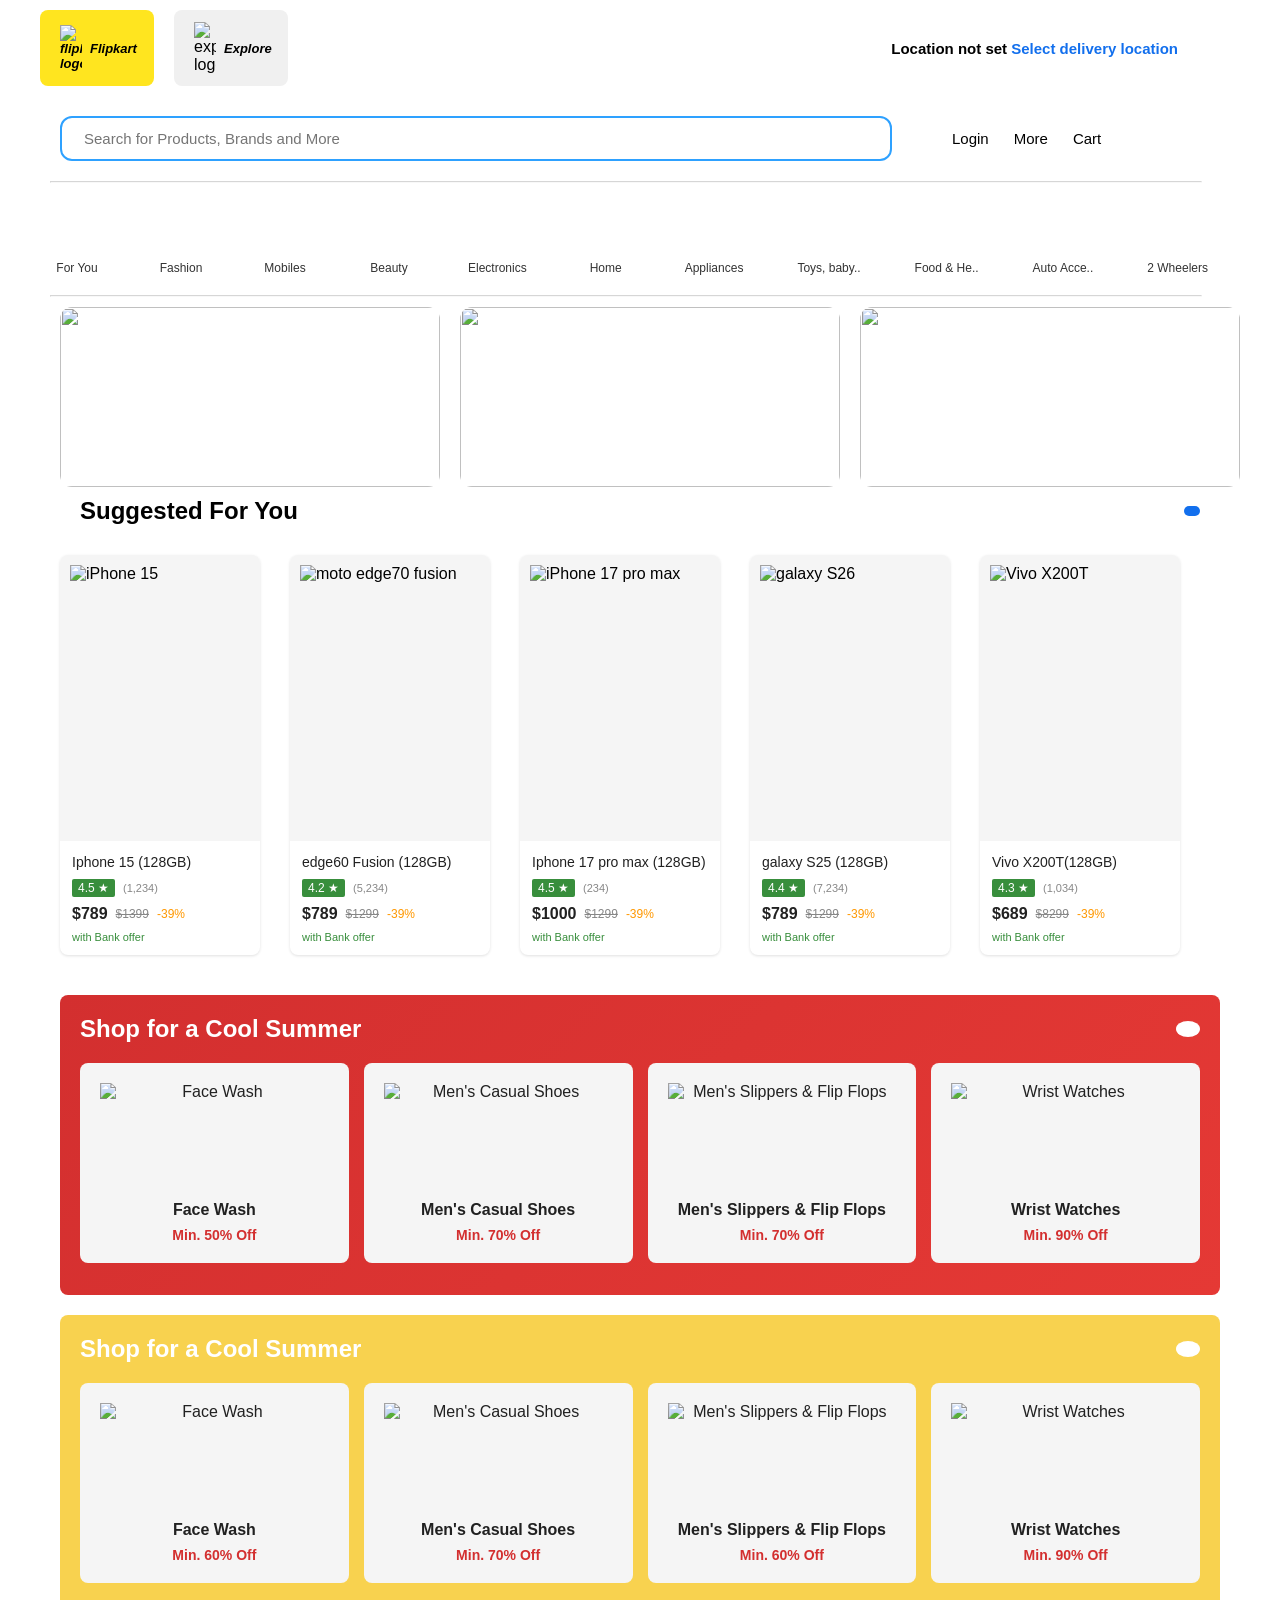
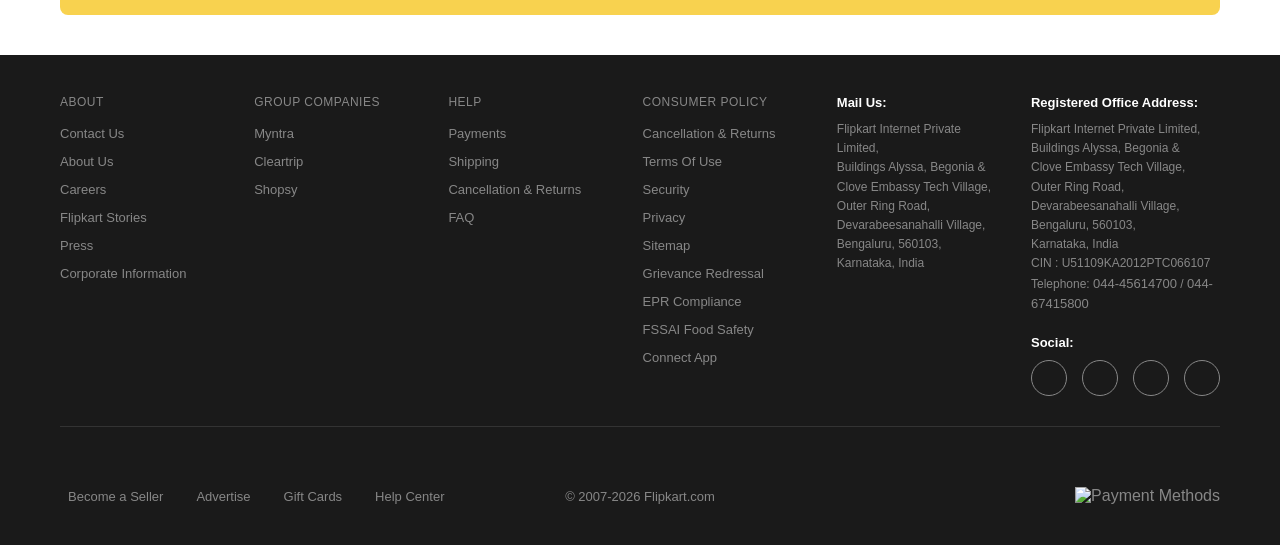
==== index.html @ d508c95d "Update index.html" ====
<!doctype html>
<html lang="en">

<head>
    <meta charset="UTF-8" />
    <meta name="viewport" content="width=\, initial-scale=1.0" />
    <title>
        Online Shopping Site for Mobiles, Electronics, Furniture, Grocery,
        Lifestyle, Books & More. Best Offers!
    </title>
    <link rel="shortcut icon"
        href="https://imgs.search.brave.com/6LHux2vZKXSKcHqCevogxtHMFSy1LJNfGjMXa5wXWIc/rs:fit:860:0:0:0/g:ce/aHR0cHM6Ly9zdGF0/aWMudmVjdGVlenku/Y29tL3N5c3RlbS9y/ZXNvdXJjZXMvcHJl/dmlld3MvMDU0LzY1/MC84MDIvbm9uXzJ4/L2ZsaXBrYXJ0LWxv/Z28tcm91bmRlZC1m/bGlwa2FydC1sb2dv/LWZyZWUtZG93bmxv/YWQtZmxpcGthcnQt/bG9nby1mcmVlLXBu/Zy5wbmc"
        type="image/x-icon" />
    <link rel="stylesheet" href="style.css" />
</head>

<body>
    <header class="header">
        <div class="top-nav">
            <div class="logo">
                <img src="https://rukminim2.flixcart.com/fk-p-flap/52/44/image/d2ecfddf891a3922.png?q=90"
                    alt="flipkart-logo" />
                <p>Flipkart</p>
            </div>
            <div class="explore">
                <img src="https://rukminim2.flixcart.com/fk-p-flap/58/44/image/7ab4040af860941d.png?q=90"
                    alt="explore-logo" />
                <p>Explore</p>
            </div>
            <div class="location">
                <i class="fa-solid fa-location-dot"></i>
                <p>Location not set <span>Select delivery location</span></p>
                <i class="fa-solid fa-angle-right" style="color: #126fed"></i>
            </div>
        </div>
        <nav class="navbar">
            <div class="search-box">
                <i class="fa-solid fa-magnifying-glass" style="color: #b8b9bb"></i>
                <input type="text" placeholder="Search for Products, Brands and More" />
            </div>
            <div class="right-nav">
                <div class="login">
                    <i class="fa-regular fa-circle-user"></i>
                    <span>Login</span>
                    <i class="fa-solid fa-angle-down"></i>
                </div>
                <div class="more">
                    <span>More</span>
                    <i class="fa-solid fa-angle-down"></i>
                </div>
                <div class="cart">
                    <i class="fa-solid fa-cart-shopping"></i>
                    <span>Cart</span>
                </div>
            </div>
        </nav>
        <hr />
        <div class="category">
            <div class="category-item">
                <i class="fa-solid fa-basket-shopping"></i>
                <span>For You</span>
            </div>
            <div class="category-item">
                <i class="fa-solid fa-shirt"></i>
                <span>Fashion</span>
            </div>
            <div class="category-item">
                <i class="fa-solid fa-mobile"></i>
                <span>Mobiles</span>
            </div>
            <div class="category-item">
                <i class="fa-solid fa-bottle-water"></i>
                <span>Beauty</span>
            </div>
            <div class="category-item">
                <i class="fa-solid fa-laptop"></i>
                <span>Electronics</span>
            </div>
            <div class="category-item">
                <i class="fa-solid fa-home"></i>
                <span>Home</span>
            </div>
            <div class="category-item">
                <i class="fa-solid fa-blender"></i>
                <span>Appliances</span>
            </div>
            <div class="category-item">
                <i class="fa-solid fa-puzzle-piece"></i>
                <span>Toys, baby..</span>
            </div>
            <div class="category-item">
                <i class="fa-solid fa-utensils"></i>
                <span>Food & He..</span>
            </div>
            <div class="category-item">
                <i class="fa-solid fa-car"></i>
                <span>Auto Acce..</span>
            </div>
            <div class="category-item">
                <i class="fa-solid fa-motorcycle"></i>
                <span>2 Wheelers</span>
            </div>
        </div>
        <hr />
    </header>

    <section class="hero">
        <div class="poster-3">
            <img src="https://rukminim2.flixcart.com/fk-p-flap/3200/1560/image/b9cc01fdaedbf5d9.png?q=60" alt="" />
            <img src="https://rukminim2.flixcart.com/fk-p-flap/3200/1560/image/360309e20ece7645.png?q=60" alt="" />
            <img src="https://rukminim2.flixcart.com/fk-p-flap/3200/1560/image/796b4df85e03aaae.png?q=60" alt="" />
        </div>

        <div class="suggestion">
            <div class="info">
                <h2>Suggested For You</h2>
                <i class="fa-solid fa-arrow-right-long" style="
              background-color: #126fed;
              color: #fff;
              padding: 5px 8px;
              border-radius: 12px;
            "></i>
            </div>
            <div class="cards-container">
                <div class="card">
                    <div class="card-image">
                        <img src="https://imgs.search.brave.com/xX49FRutXhNI75EHbKX0VTems0waWm2Mldhs94NgjwI/rs:fit:860:0:0:0/g:ce/aHR0cHM6Ly93d3cu/OTEtaW1nLmNvbS9w/aWN0dXJlcy8xNzM2/NTgtdjQtYXBwbGUt/aXBob25lLTE3ZS1t/b2JpbGUtcGhvbmUt/aHJlcy0xLmpwZz90/cj13LTI3MSxjLWF0/X21heCxxLTcwLHQt/dHJ1ZQ"
                            alt="iPhone 15" />
                    </div>
                    <div class="card-content">
                        <h3>Iphone 15 (128GB)</h3>
                        <div class="card-rating">
                            <span class="rating">4.5 ★</span>
                            <span class="reviews">(1,234)</span>
                        </div>
                        <div class="card-price">
                            <span class="current-price">$789</span>
                            <span class="original-price">$1399</span>
                            <span class="discount">-39%</span>
                        </div>
                        <p class="card-offer">with Bank offer</p>
                    </div>
                </div>
                <div class="card">
                    <div class="card-image">
                        <img src="https://rukminim2.flixcart.com/image/1528/1528/xif0q/mobile/m/9/4/-original-imahh6yfjvvmjpur.jpeg?q=90"
                            alt="moto edge70 fusion" />
                    </div>
                    <div class="card-content">
                        <h3>edge60 Fusion (128GB)</h3>
                        <div class="card-rating">
                            <span class="rating">4.2 ★</span>
                            <span class="reviews">(5,234)</span>
                        </div>
                        <div class="card-price">
                            <span class="current-price">$789</span>
                            <span class="original-price">$1299</span>
                            <span class="discount">-39%</span>
                        </div>
                        <p class="card-offer">with Bank offer</p>
                    </div>
                </div>
                <div class="card">
                    <div class="card-image">
                        <img src="https://rukminim2.flixcart.com/image/1528/1528/xif0q/mobile/f/v/m/-original-imahft6chnx2vbuy.jpeg?q=90"
                            alt="iPhone 17 pro max" />
                    </div>
                    <div class="card-content">
                        <h3>Iphone 17 pro max (128GB)</h3>
                        <div class="card-rating">
                            <span class="rating">4.5 ★</span>
                            <span class="reviews">(234)</span>
                        </div>
                        <div class="card-price">
                            <span class="current-price">$1000</span>
                            <span class="original-price">$1299</span>
                            <span class="discount">-39%</span>
                        </div>
                        <p class="card-offer">with Bank offer</p>
                    </div>
                </div>
                <div class="card">
                    <div class="card-image">
                        <img src="https://rukminim2.flixcart.com/image/1528/1528/xif0q/mobile/d/i/s/-original-imah8pdgwdu5b2hz.jpeg?q=90"
                            alt="galaxy S26" />
                    </div>
                    <div class="card-content">
                        <h3>galaxy S25 (128GB)</h3>
                        <div class="card-rating">
                            <span class="rating">4.4 ★</span>
                            <span class="reviews">(7,234)</span>
                        </div>
                        <div class="card-price">
                            <span class="current-price">$789</span>
                            <span class="original-price">$1299</span>
                            <span class="discount">-39%</span>
                        </div>
                        <p class="card-offer">with Bank offer</p>
                    </div>
                </div>
                <div class="card">
                    <div class="card-image">
                        <img src="https://rukminim2.flixcart.com/image/1528/1528/xif0q/mobile/u/q/r/-original-imahjzxknyum2hqe.jpeg?q=90"
                            alt="Vivo X200T" />
                    </div>
                    <div class="card-content">
                        <h3> Vivo X200T(128GB)</h3>
                        <div class="card-rating">
                            <span class="rating">4.3 ★</span>
                            <span class="reviews">(1,034)</span>
                        </div>
                        <div class="card-price">
                            <span class="current-price">$689</span>
                            <span class="original-price">$8299</span>
                            <span class="discount">-39%</span>
                        </div>
                        <p class="card-offer">with Bank offer</p>
                    </div>
                </div>
            </div>
        </div>
    </section>

    <section class="deals-section">
        <div class="deals-header">
            <h2>Shop for a Cool Summer</h2>
            <i class="fa-solid fa-arrow-right" style="
            background-color: #fff;
            color: #d32f2f;
            padding: 8px 12px;
            border-radius: 50%;
            cursor: pointer;
          "></i>
        </div>
        <div class="deals-container">
            <div class="deal-card">
                <div class="deal-image">
                    <img src="https://rukminim2.flixcart.com/image/1528/1528/xif0q/face-wash/h/p/9/-original-imahjz6yzv2gwaqc.jpeg?q=90"
                        alt="Face Wash" />
                </div>
                <h3>Face Wash</h3>
                <p class="deal-discount">Min. 50% Off</p>
            </div>

            <div class="deal-card">
                <div class="deal-image">
                    <img src="https://rukminim2.flixcart.com/image/1528/1528/xif0q/shoe/p/a/b/6-im0459-400-6-nike-blue-original-imahhae4dteq3qke.jpeg?q=90"
                        alt="Men's Casual Shoes" />
                </div>
                <h3>Men's Casual Shoes</h3>
                <p class="deal-discount">Min. 70% Off</p>
            </div>

            <div class="deal-card">
                <div class="deal-image">
                    <img src="https://rukminim2.flixcart.com/image/1528/1528/xif0q/slipper-flip-flop/x/g/x/5-bq4639-410-nike-ashen-slate-midnight-navy-original-imahmdyejfga8yuv.jpeg?q=90"
                        alt="Men's Slippers & Flip Flops" />
                </div>
                <h3>Men's Slippers & Flip Flops</h3>
                <p class="deal-discount">Min. 70% Off</p>
            </div>

            <div class="deal-card">
                <div class="deal-image">
                    <img src="https://rukminim2.flixcart.com/image/1528/1528/xif0q/watch/r/o/g/-original-imahftqfhgxarygs.jpeg?q=90"
                        alt="Wrist Watches" />
                </div>
                <h3>Wrist Watches</h3>
                <p class="deal-discount">Min. 90% Off</p>
            </div>
        </div>
    </section>

    <section class="deals-section2">
        <div class="deals-header">
            <h2>Shop for a Cool Summer</h2>
            <i class="fa-solid fa-arrow-right" style="
            background-color: #fff;
            color: #d32f2f;
            padding: 8px 12px;
            border-radius: 50%;
            cursor: pointer;
          "></i>
        </div>
        <div class="deals-container">
            <div class="deal-card">
                <div class="deal-image">
                    <img src="https://rukminim2.flixcart.com/x/312/312/xsel69bw/beauty-set/n/y/c/1-mamaearth-original-imag8ykqzbqamjyz.jpeg?q=50"
                        alt="Face Wash" />
                </div>
                <h3>Face Wash</h3>
                <p class="deal-discount">Min. 60% Off</p>
            </div>

            <div class="deal-card">
                <div class="deal-image">
                    <img src="https://rukminim2.flixcart.com/x/312/312/xsel69bw/shoe/q/6/6/8-adidas-men-original-imag8yqqmvyxqc3z.jpeg?q=50"
                        alt="Men's Casual Shoes" />
                </div>
                <h3>Men's Casual Shoes</h3>
                <p class="deal-discount">Min. 70% Off</p>
            </div>

            <div class="deal-card">
                <div class="deal-image">
                    <img src="https://rukminim2.flixcart.com/x/312/312/xsel69bw/shoe/u/d/w/8-puma-slippers-original-imag8yqsqn3f7nyf.jpeg?q=50"
                        alt="Men's Slippers & Flip Flops" />
                </div>
                <h3>Men's Slippers & Flip Flops</h3>
                <p class="deal-discount">Min. 60% Off</p>
            </div>

            <div class="deal-card">
                <div class="deal-image">
                    <img src="https://rukminim2.flixcart.com/x/312/312/xsel69bw/watch/l/g/m/timex-analog-women-original-imag8ypdph2ahf2j.jpeg?q=50"
                        alt="Wrist Watches" />
                </div>
                <h3>Wrist Watches</h3>
                <p class="deal-discount">Min. 90% Off</p>
            </div>
        </div>
    </section>

    <footer class="footer">
        <div class="footer-main">
            <div class="footer-column">
                <h4>ABOUT</h4>
                <ul>
                    <li><a href="#">Contact Us</a></li>
                    <li><a href="#">About Us</a></li>
                    <li><a href="#">Careers</a></li>
                    <li><a href="#">Flipkart Stories</a></li>
                    <li><a href="#">Press</a></li>
                    <li><a href="#">Corporate Information</a></li>
                </ul>
            </div>

            <div class="footer-column">
                <h4>GROUP COMPANIES</h4>
                <ul>
                    <li><a href="#">Myntra</a></li>
                    <li><a href="#">Cleartrip</a></li>
                    <li><a href="#">Shopsy</a></li>
                </ul>
            </div>

            <div class="footer-column">
                <h4>HELP</h4>
                <ul>
                    <li><a href="#">Payments</a></li>
                    <li><a href="#">Shipping</a></li>
                    <li><a href="#">Cancellation & Returns</a></li>
                    <li><a href="#">FAQ</a></li>
                </ul>
            </div>

            <div class="footer-column">
                <h4>CONSUMER POLICY</h4>
                <ul>
                    <li><a href="#">Cancellation & Returns</a></li>
                    <li><a href="#">Terms Of Use</a></li>
                    <li><a href="#">Security</a></li>
                    <li><a href="#">Privacy</a></li>
                    <li><a href="#">Sitemap</a></li>
                    <li><a href="#">Grievance Redressal</a></li>
                    <li><a href="#">EPR Compliance</a></li>
                    <li><a href="#">FSSAI Food Safety</a></li>
                    <li><a href="#">Connect App</a></li>
                </ul>
            </div>

            <div class="footer-column">
                <div class="footer-section">
                    <h5>Mail Us:</h5>
                    <p>
                        Flipkart Internet Private Limited,<br />
                        Buildings Alyssa, Begonia &<br />
                        Clove Embassy Tech Village,<br />
                        Outer Ring Road, Devarabeesanahalli Village,<br />
                        Bengaluru, 560103,<br />
                        Karnataka, India
                    </p>
                </div>
            </div>

            <div class="footer-column">
                <div class="footer-section">
                    <h5>Registered Office Address:</h5>
                    <p>
                        Flipkart Internet Private Limited,<br />
                        Buildings Alyssa, Begonia &<br />
                        Clove Embassy Tech Village,<br />
                        Outer Ring Road, Devarabeesanahalli Village,<br />
                        Bengaluru, 560103,<br />
                        Karnataka, India<br />
                        CIN : U51109KA2012PTC066107<br />
                        Telephone: <a href="tel:044-45614700">044-45614700</a> /
                        <a href="tel:044-67415800">044-67415800</a>
                    </p>
                </div>
                <div class="social-links">
                    <h5>Social:</h5>
                    <div class="social-icons">
                        <a href="#"><i class="fa-brands fa-facebook"></i></a>
                        <a href="#"><i class="fa-brands fa-twitter"></i></a>
                        <a href="#"><i class="fa-brands fa-youtube"></i></a>
                        <a href="#"><i class="fa-brands fa-instagram"></i></a>
                    </div>
                </div>
            </div>
        </div>

        <div class="footer-bottom">
            <div class="footer-bottom-left">
                <span><i class="fa-solid fa-store"></i> Become a Seller</span>
                <span><i class="fa-solid fa-bullhorn"></i> Advertise</span>
                <span><i class="fa-solid fa-gift"></i> Gift Cards</span>
                <span><i class="fa-solid fa-headset"></i> Help Center</span>
            </div>
            <div class="footer-copyright">
                <p>© 2007-2026 Flipkart.com</p>
            </div>
            <div class="payment-methods">
                <img src="https://rukminim2.flixcart.com/www/linchpin/fk-cp-zion/img/payment-method_69e7ec.svg"
                    alt="Payment Methods" />
            </div>
        </div>
    </footer>

    <script src="https://kit.fontawesome.com/cd6fdca892.js" crossorigin="anonymous"></script>
</body>

</html>
---- style.css ----
* {
    margin: 0;
    padding: 0;
    box-sizing: border-box;
}

body {
    font-family: inter_regular, fallback-inter_regular, Arial, sans-serif;
}

:root {
    --button-padding: ;
    --button-margin: 8px 0 0;
    /* --button-border-radius:; */

}

.top-nav {
    margin: 10px 100px 10px 40px;
    display: flex;
    gap: 20px;
}

header img {
    width: 22px;
}

header .logo,
.explore {
    background-color: #FFE51F;
    display: flex;
    align-items: center;
    gap: 8px;
    padding: 12px 20px;
    width: 10%;
    border-radius: 8px;
}

header .logo,
.explore p {
    font-style: italic;
    font-weight: bold;
    font-size: 13px;
}

header .explore {
    background-color: #F0F0F0;
}

header .location {
    width: 100%;
    display: flex;
    align-items: center;
    justify-content: flex-end;
    font-size: 15px;
    font-weight: bold;
    gap: 2px;
}

header .location span {
    color: #126FED;
}

.search-box {
    margin: 20px 60px;
    border: 2px solid #2EA1FF;
    border-radius: 12px;
    outline: 1.6px;
    padding: 12px;
    width: 65%;
    display: flex;
    align-items: center;
    gap: 10px;
}

.search-box input {
    border: none;
    outline: none;
    font-size: 15px;
    flex: 1;
}

.navbar {
    display: flex;
    align-items: center;
}

.right-nav {
    display: flex;
    align-items: center;
    gap: 25px;
    font-size: 15px;
    font-weight: 300;
}

hr {
    color: #D6D6D6;
    opacity: 0.4;
    width: 90%;
    margin-left: 50px;
}

.category {
    display: flex;
    align-items: center;
    justify-content: flex-start;
    padding: 12px 40px;
    gap: 30px;
    flex-wrap: wrap;
}

.category-item {
    display: flex;
    flex-direction: column;
    align-items: center;
    gap: 8px;
    padding: 8px 12px;
    cursor: pointer;
    font-size: 12px;
    font-weight: 500;
    color: #333;
    transition: all 0.2s ease;
    text-align: center;
    min-width: 60px;
}

.category-item:hover {
    color: #126FED;
}

.category-item i {
    font-size: 50px !important;
    color: inherit;
    display: block;
    line-height: 1;
    height: 50px;
    width: 50px;
}

.hero .poster-3 {
    margin: 10px 60px;
    display: flex;
    gap: 20px;
}

.hero .poster-3 img {
    width: 380px;
    height: 180px;
    border-radius: 12px;
}

.suggestion .info {
    margin: 10px 80px;
    display: flex;
    justify-content: space-between;
    align-items: center;
}

.suggestion .info i {
    background-color: #126FED;
    color: #ffffff;
}

.cards-container {
    display: flex;
    gap: 30px;
    padding: 20px 60px;
    flex-wrap: wrap;
}

.card {
    background-color: #fff;
    border-radius: 8px;
    box-shadow: 0 1px 3px rgba(0, 0, 0, 0.12);
    overflow: hidden;
    width: 200px;
    height: 400px;
    cursor: pointer;
    transition: all 0.2s ease;
    display: flex;
    flex-direction: column;
}

.card:hover {
    box-shadow: 0 4px 12px rgba(0, 0, 0, 0.15);
    transform: translateY(-2px);
}

.card-image {
    width: 100%;
    height: 300px;
    display: flex;
    align-items: center;
    justify-content: center;
    background-color: #f5f5f5;
    overflow: hidden;
}

.card-image img {
    width: 100%;
    height: 100%;
    object-fit: contain;
    padding: 10px;
}

.card-content {
    padding: 12px;
    flex: 1;
    display: flex;
    flex-direction: column;
    justify-content: space-between;
}

.card-content h3 {
    font-size: 14px;
    font-weight: 500;
    color: #212121;
    margin-bottom: 8px;
    line-height: 1.3;
}

.card-rating {
    display: flex;
    align-items: center;
    gap: 8px;
    margin-bottom: 8px;
    font-size: 12px;
}

.rating {
    background-color: #388E3C;
    color: #fff;
    padding: 2px 6px;
    border-radius: 2px;
    font-weight: 500;
}

.reviews {
    color: #878787;
    font-size: 11px;
}

.card-price {
    display: flex;
    align-items: center;
    gap: 8px;
    margin-bottom: 8px;
}

.current-price {
    font-size: 16px;
    font-weight: 600;
    color: #212121;
}

.original-price {
    font-size: 12px;
    color: #878787;
    text-decoration: line-through;
}

.discount {
    font-size: 12px;
    color: #FF9800;
    font-weight: 500;
}

.card-offer {
    font-size: 11px;
    color: #388E3C;
    font-weight: 500;
}

.deals-section,
.deals-section2 {
    background: linear-gradient(135deg, #d32f2f 0%, #e53935 100%);
    margin: 20px 60px;
    border-radius: 8px;
    padding: 20px;
    color: #fff;
    height: 300px;
}

.deals-section2 {
    background: #F8D24F;
}

.deals-header {
    display: flex;
    justify-content: space-between;
    align-items: center;
    margin-bottom: 20px;
}

.deals-header h2 {
    font-size: 24px;
    font-weight: 600;
    color: #fff;
}

.deals-container {
    display: flex;
    gap: 15px;
    flex-wrap: wrap;
    justify-content: space-between;
}

.deal-card {
    background-color: #f5f5f5;
    border-radius: 8px;
    padding: 20px;
    text-align: center;
    cursor: pointer;
    flex: 1;
    min-width: 200px;
    transition: all 0.3s ease;
    color: #212121;
    height: 200px;
    display: flex;
    flex-direction: column;
    justify-content: space-between;
}



.deal-card:hover {
    transform: translateY(-4px);
    box-shadow: 0 8px 16px rgba(0, 0, 0, 0.15);
}

.deal-image {
    width: 100%;
    height: 200px;
    display: flex;
    overflow: hidden;
    flex-shrink: 0ter;
    justify-content: center;
    margin-bottom: 15px;
    overflow: hidden;
}

.deal-image img {
    width: 100%;
    height: 100%;
    object-fit: contain;
}

.deal-card h3 {
    font-size: 16px;
    font-weight: 600;
    color: #212121;
    margin-bottom: 8px;
}

.deal-discount {
    font-size: 14px;
    font-weight: 600;
    color: #d32f2f;
}

/* Footer Styles */
.footer {
    background-color: #1a1a1a;
    color: #878787;
    padding: 40px 60px 20px;
    margin-top: 40px;
}

.footer-main {
    display: grid;
    grid-template-columns: repeat(6, 1fr);
    gap: 30px;
    margin-bottom: 40px;
    border-bottom: 1px solid #333;
    padding-bottom: 30px;
}

.footer-column h4 {
    color: #878787;
    font-size: 12px;
    font-weight: 500;
    margin-bottom: 15px;
    text-transform: uppercase;
    letter-spacing: 0.5px;
}

.footer-column h5 {
    color: #fff;
    font-size: 13px;
    font-weight: 600;
    margin-bottom: 10px;
}

.footer-column ul {
    list-style: none;
}

.footer-column ul li {
    margin-bottom: 10px;
}

.footer-column ul li a,
.footer-column a {
    color: #878787;
    text-decoration: none;
    font-size: 13px;
    transition: color 0.2s ease;
}

.footer-column ul li a:hover,
.footer-column a:hover {
    color: #fff;
}

.footer-section p {
    font-size: 12px;
    line-height: 1.6;
    color: #878787;
    margin-bottom: 15px;
}

.social-links {
    margin-top: 20px;
}

.social-icons {
    display: flex;
    gap: 15px;
}

.social-icons a {
    display: inline-flex;
    align-items: center;
    justify-content: center;
    width: 36px;
    height: 36px;
    border: 1px solid #878787;
    border-radius: 50%;
    color: #878787;
    transition: all 0.2s ease;
}

.social-icons a:hover {
    border-color: #fff;
    color: #fff;
}

.footer-bottom {
    display: flex;
    justify-content: space-between;
    align-items: center;
    padding: 20px 0;
    gap: 20px;
    flex-wrap: wrap;
}

.footer-bottom-left {
    display: flex;
    gap: 25px;
    flex: 1;
}

.footer-bottom-left span {
    color: #878787;
    font-size: 13px;
    display: flex;
    align-items: center;
    gap: 8px;
    cursor: pointer;
    transition: color 0.2s ease;
}

.footer-bottom-left span:hover {
    color: #fff;
}

.footer-copyright {
    color: #878787;
    font-size: 13px;
}

.payment-methods {
    flex: 1;
    text-align: right;
}

.payment-methods img {
    max-width: 500px;
    height: auto;
}

@media (max-width: 1024px) {
    .footer-main {
        grid-template-columns: repeat(3, 1fr);
    }
}

@media (max-width: 768px) {
    .footer-main {
        grid-template-columns: repeat(2, 1fr);
    }

    .footer-bottom {
        flex-direction: column;
        align-items: flex-start;
    }

    .footer-bottom-left {
        flex-direction: column;
        gap: 10px;
    }

    .payment-methods {
        text-align: left;
    }
}
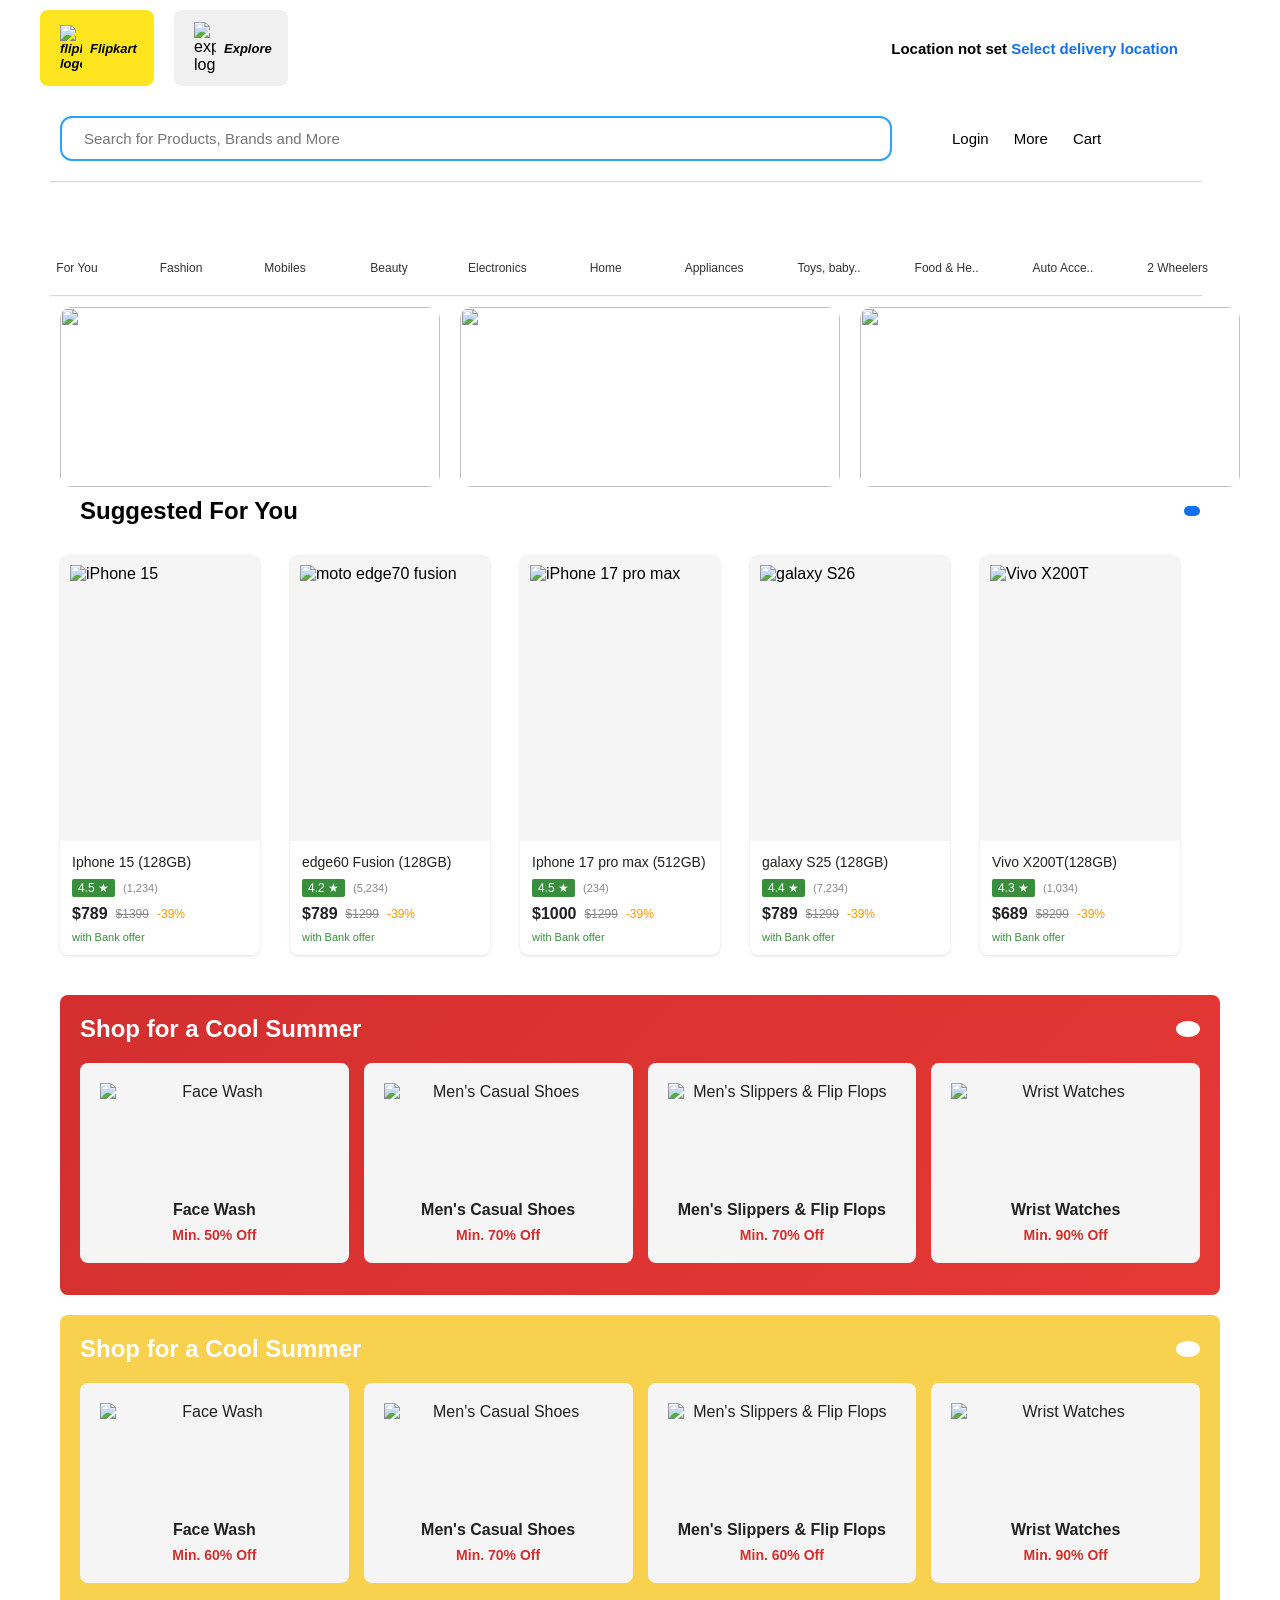
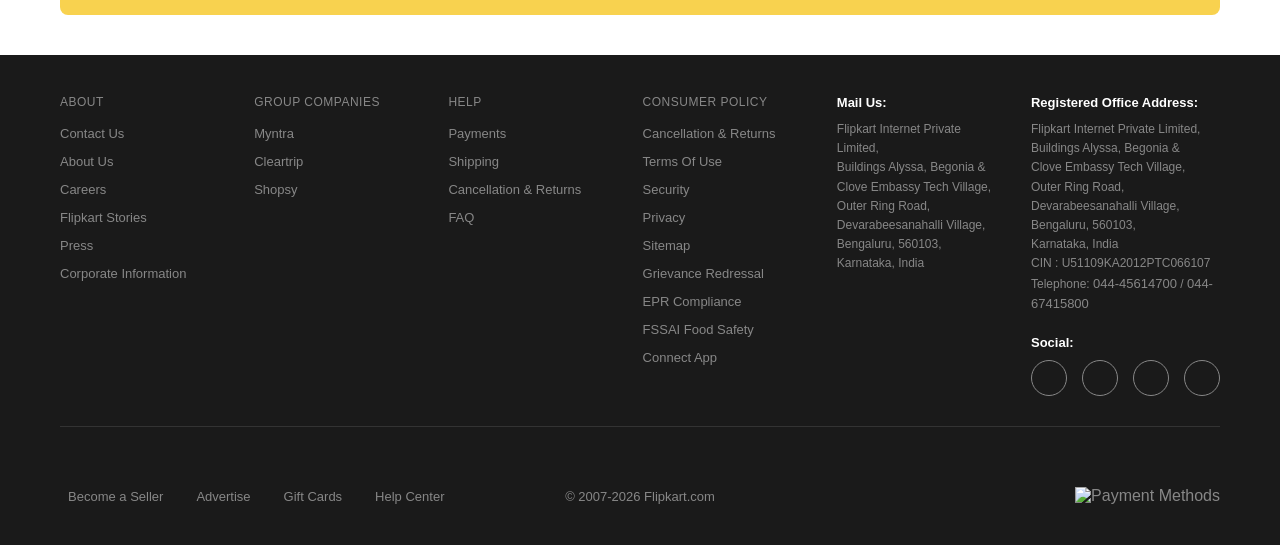
==== commit f7268ead: "Update index.html" ====
--- a/index.html
+++ b/index.html
@@ -166,7 +166,7 @@
                             alt="iPhone 17 pro max" />
                     </div>
                     <div class="card-content">
-                        <h3>Iphone 17 pro max (128GB)</h3>
+                        <h3>Iphone 17 pro max (512GB)</h3>
                         <div class="card-rating">
                             <span class="rating">4.5 ★</span>
                             <span class="reviews">(234)</span>
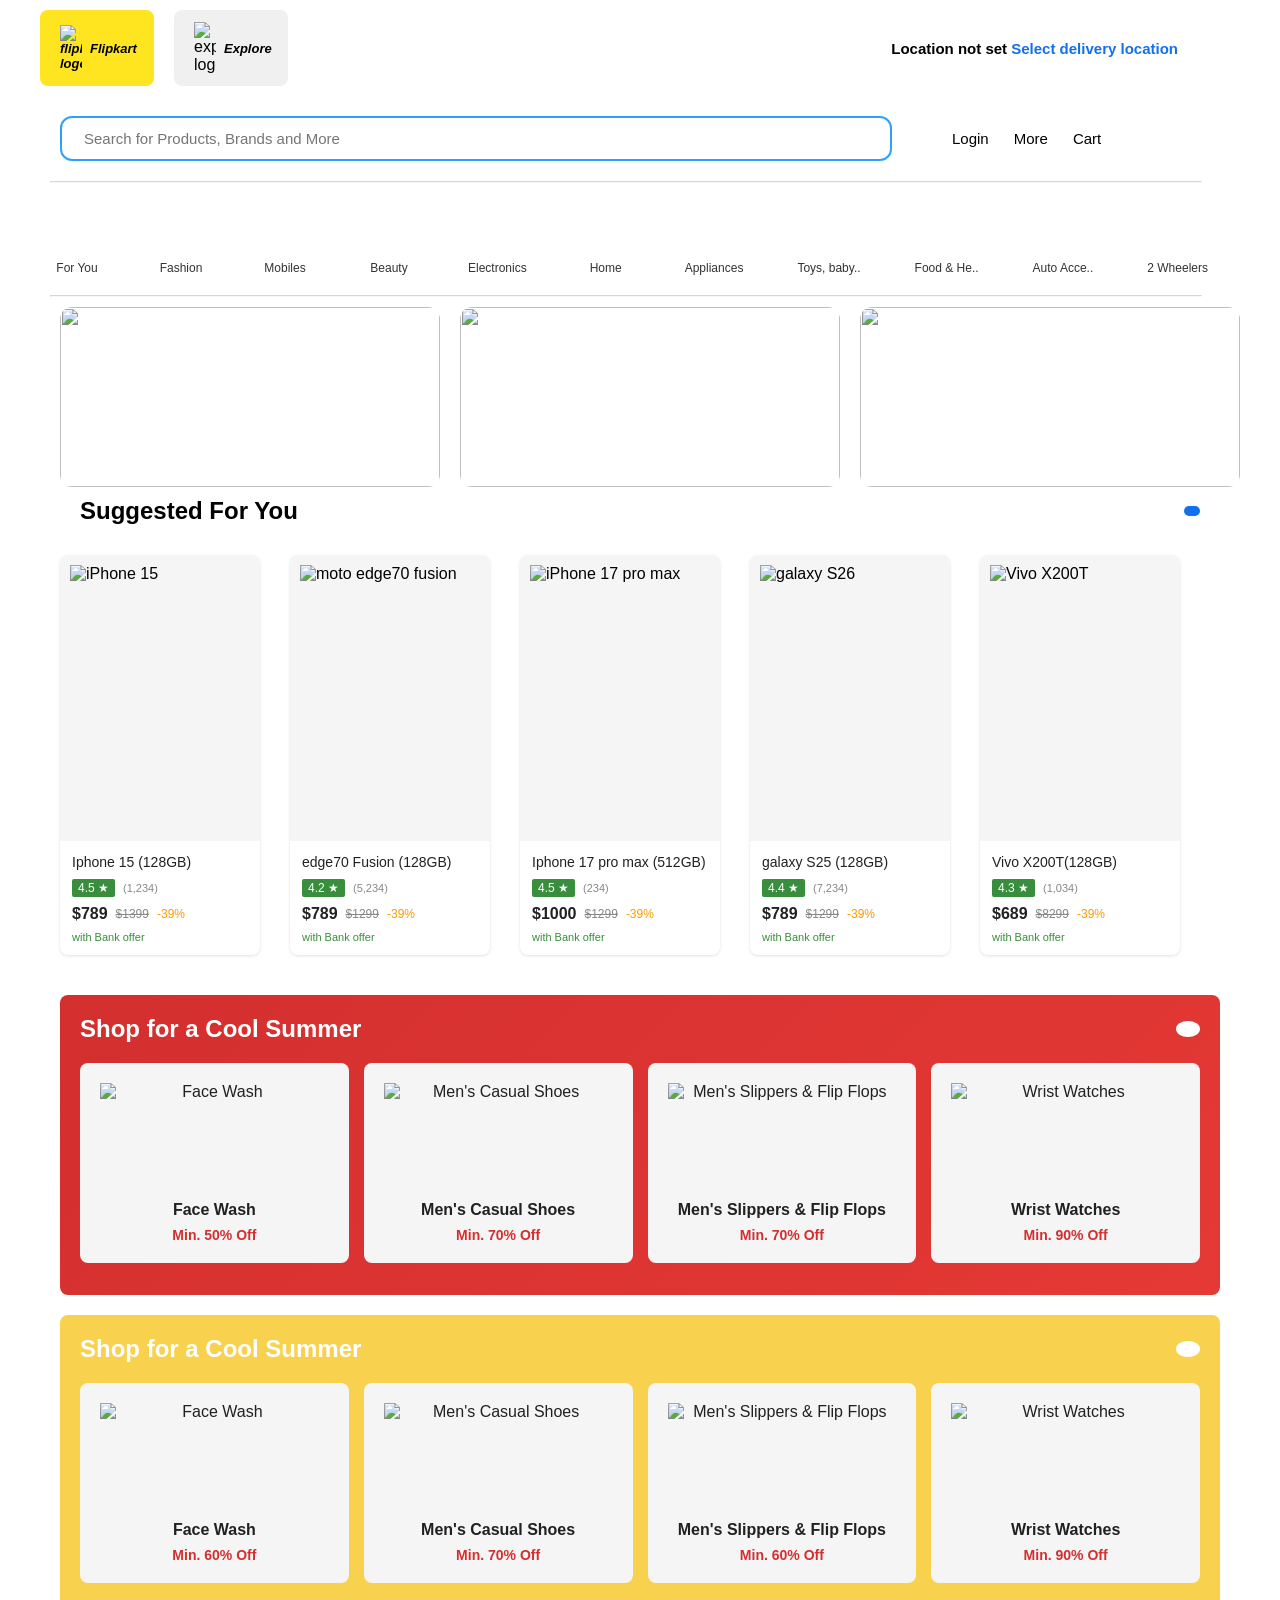
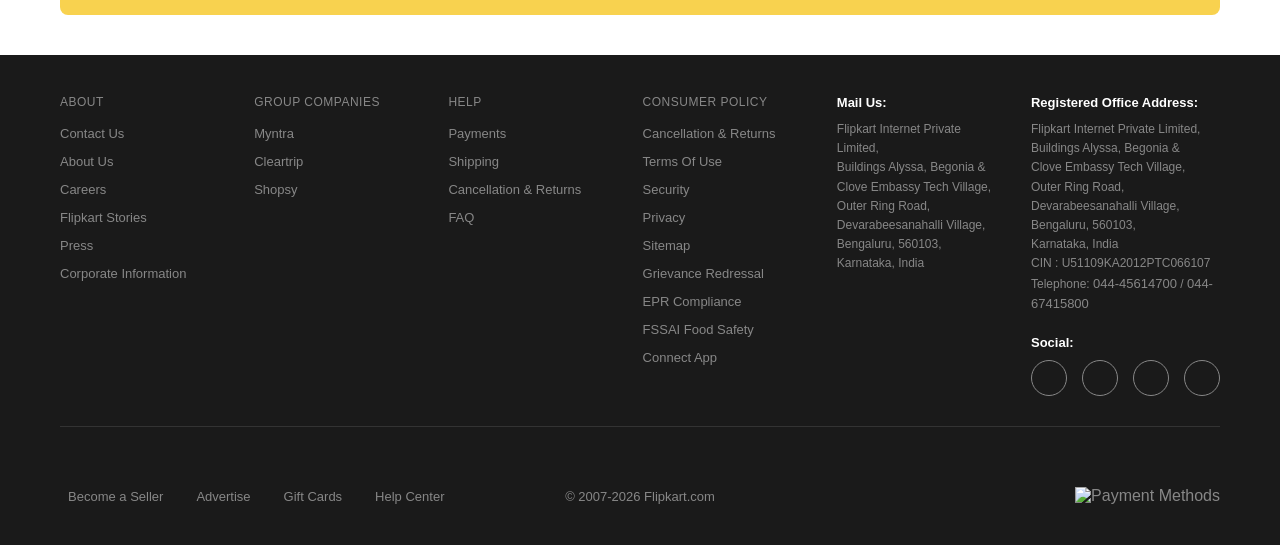
==== commit 3d901ef4: "Update index.html" ====
--- a/index.html
+++ b/index.html
@@ -147,7 +147,7 @@
                             alt="moto edge70 fusion" />
                     </div>
                     <div class="card-content">
-                        <h3>edge60 Fusion (128GB)</h3>
+                        <h3>edge70 Fusion (128GB)</h3>
                         <div class="card-rating">
                             <span class="rating">4.2 ★</span>
                             <span class="reviews">(5,234)</span>
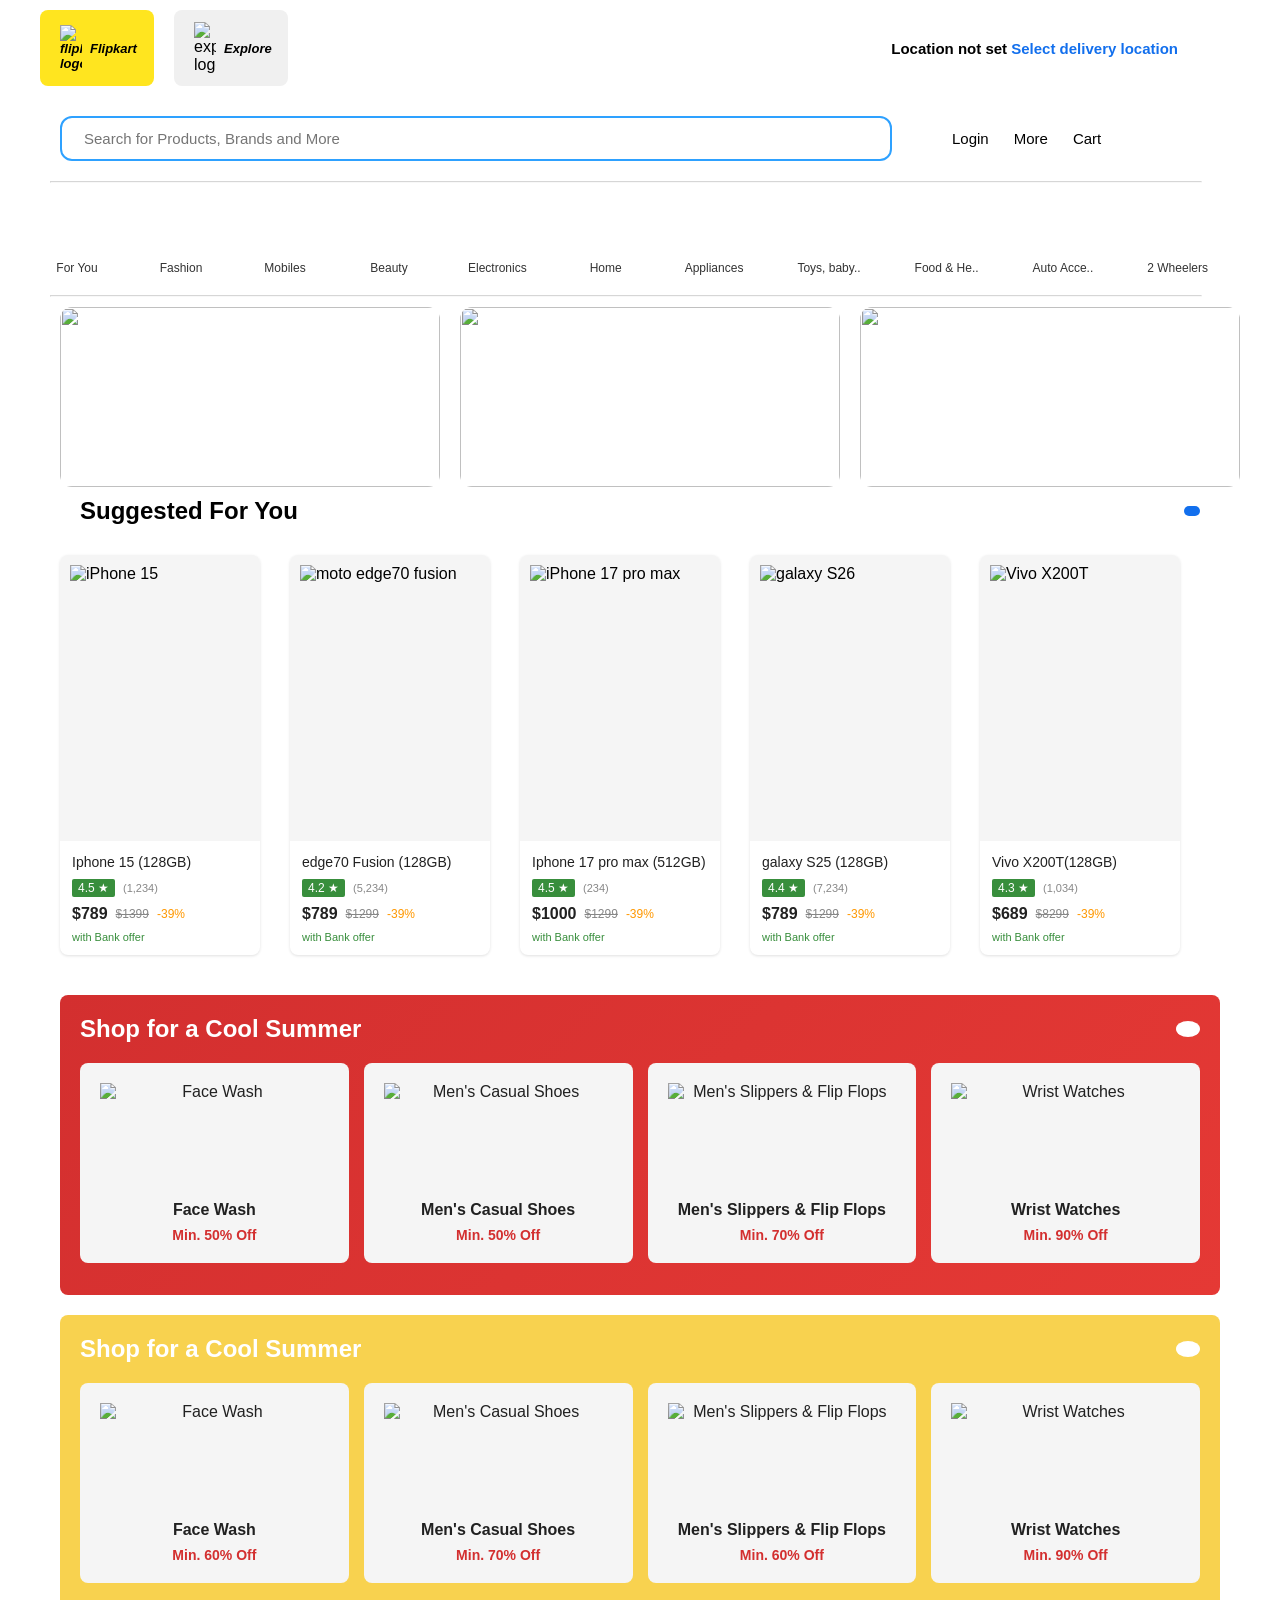
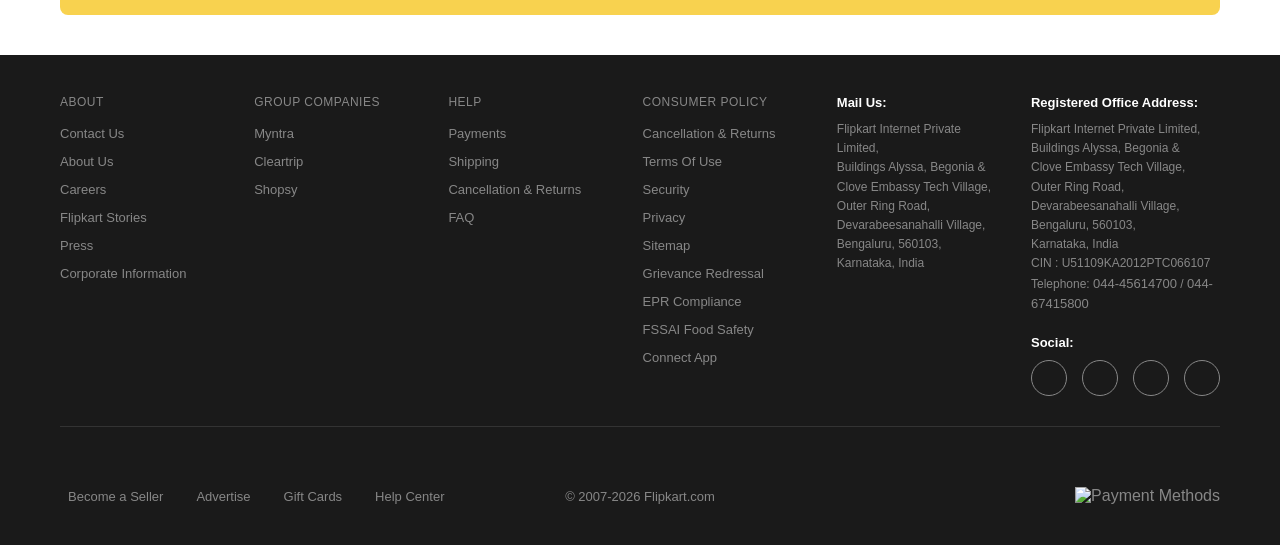
==== commit 0c233729: "Update index.html" ====
--- a/index.html
+++ b/index.html
@@ -248,7 +248,7 @@
                         alt="Men's Casual Shoes" />
                 </div>
                 <h3>Men's Casual Shoes</h3>
-                <p class="deal-discount">Min. 70% Off</p>
+                <p class="deal-discount">Min. 50% Off</p>
             </div>
 
             <div class="deal-card">
